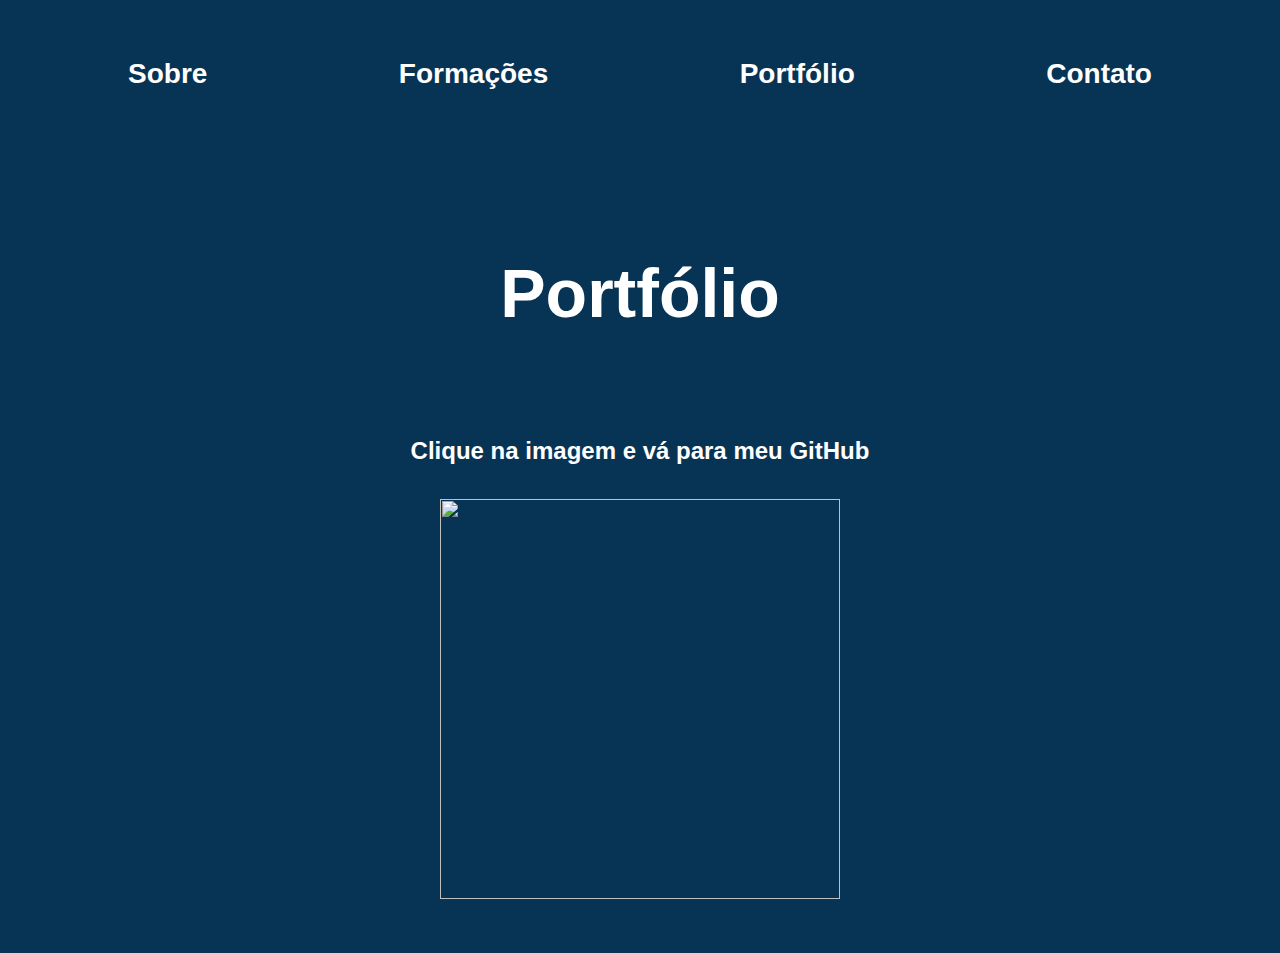
==== portfólio.html @ 0038a84b "Add files via upload" ====
<head>
    <meta charset="UTF-8">
    <meta name="viewport" content="width=device-width, initial-scale=1.0">
    <title>Portfólio</title>
    <link rel="stylesheet" href="portfólio.css">
</head>
<body>
    <div class="container">
    <Nav>
        <ul>
            <li>
                <a href="index.html">Sobre</a>
            </li>
                <a href="formações.html">Formações</a>
            </li>
                <a href="portfólio.html">Portfólio</a>
            </li>
            </li>
                 <a href="contato.html">Contato</a>
            </li>
        </ul>
    </Nav>

    <header>
          <div class="about"><h1>Portfólio</h1>
            <h2></h2>
        </div>
        <h2>Clique na imagem e vá para meu GitHub
            <footer>
                <a href="https://github.com/Matz1308">
                    <img src="./img/github-logo-Photoroom (1).png">
                </a>
            </footer>
        </h2>
    </div>
    </header>
---- portfólio.css ----
body {color: rgb(255, 255, 255);
    background-color: rgb(7, 52, 85);
    font-family: Arial, Helvetica, sans-serif;
    background-repeat: no-repeat;
    background-size: cover;
    font-weight: bold
}

ul { 
    display: flex;
    justify-content: space-between;
    list-style-type: none;
    padding: 50px;
    font-size: 28px
  }

a { 
  color: rgb(255, 255, 255);
  text-decoration: none;
}

header img {
  width: 400x;
  height: 400px;
  padding: 34px;
}

.about  {
   text-align: center;
   font-size: 34px;
   padding: 40px;
  }
  
  .container {
    text-align: center;
    padding: 0px 70px;
  }

.center {
  text-align: center;
}

nav a:hover {
  color: green;
}
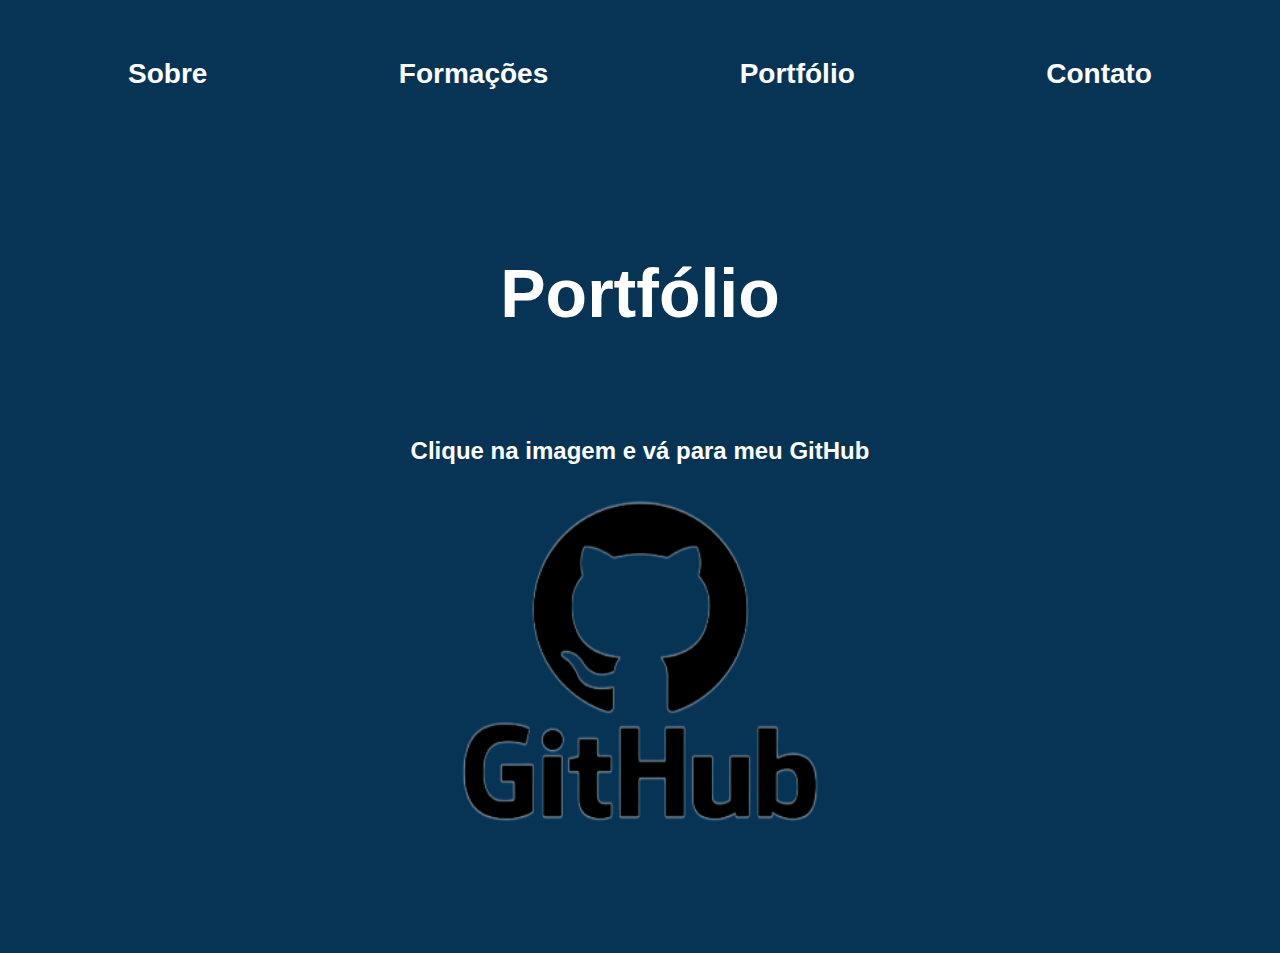
==== commit b58c8c4d: "Update portfólio.html" ====
--- a/portfólio.html
+++ b/portfólio.html
@@ -28,9 +28,9 @@
         <h2>Clique na imagem e vá para meu GitHub
             <footer>
                 <a href="https://github.com/Matz1308">
-                    <img src="./img/github-logo-Photoroom (1).png">
+                    <img src="github-logo-Photoroom (1).png">
                 </a>
             </footer>
         </h2>
     </div>
-    </header>+    </header>
